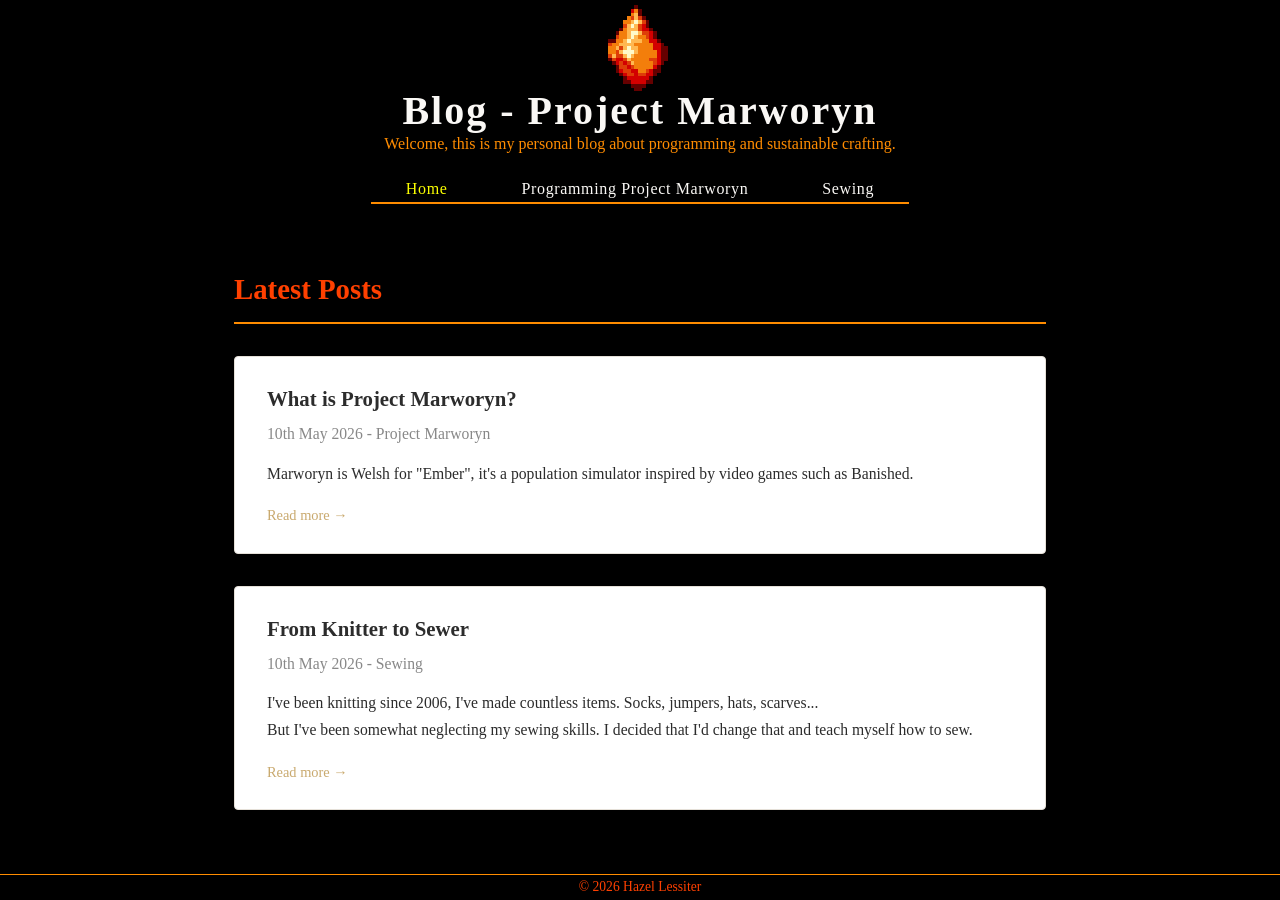
==== index.html @ 71e65baf "Fix: Moved html files to root so my hosting provider can consume them" ====
<!DOCTYPE html>
<html lang="en">
<head>
    <meta charset="UTF-8" />
    <meta name="viewport" content="width=device-width, initial-scale=1.0" />
    <title>Blog - Project Marworyn </title>
    <link rel="stylesheet" href="css/style.css" />
</head>
<body>

    <header>
		<img id="logo" src="images/Logo.png" width="64px" >
        <h1>Blog - Project Marworyn</h1>
        <p>Welcome, this is my personal blog about programming and sustainable crafting.</p>
    </header>

    <nav>
		<div class="nav-container">
			<a href="index.html" class="active">Home</a>
			<a href="project-marworyn.html">Programming Project Marworyn</a>
			<a href="sewing.html">Sewing</a>
		</div>
    </nav>

    <main>
        <h2 class="page-heading">Latest Posts</h2>

        <article class="post-card">
            <h2><a href="project-marworyn.html">What is Project Marworyn?</a></h2>
            <p class="post-meta">10th May 2026 - Project Marworyn</p>
            <p>Marworyn is Welsh for "Ember", it's a population simulator inspired by video games such as Banished.</p>
            <a class="read-more" href="project-marworyn.html">Read more &rarr;</a>
        </article>

        <article class="post-card">
            <h2><a href="sewing.html">From Knitter to Sewer</a></h2>
            <p class="post-meta">10th May 2026 - Sewing</p>
            <p>I've been knitting since 2006, I've made countless items. Socks, jumpers, hats, scarves...</br>
				But I've been somewhat neglecting my sewing skills. I decided that I'd change that and teach myself how to sew.
			</p>
            <a class="read-more" href="sewing.html">Read more &rarr;</a>
        </article>
    </main>

    <footer>
        <p>&copy; 2026 Hazel Lessiter</p>
    </footer>

</body>
</html>
---- css/style.css ----
* {
    margin: 0;
    padding: 0;
    box-sizing: border-box;
}

html, body {
  /* Prevents the 'bounce' effect */
  overscroll-behavior-y: none;
}

body {
    font-family: Georgia, serif;
    background-color: #000000;
    color: #2c2c2c;
    line-height: 1.7;
}

/* Header */
header {
    background-color: #000000;
    color: #faf8f5;
    padding: 5px;
    text-align: center;
}

header h1 {
    font-size: 2.5rem;
    letter-spacing: 0.05em;
	margin-top: -30px;
}

header p {
    font-size: 1rem;
    color: #ff8c00;
	margin-top: -15px;
}

/* Navigation */
nav {
    background-color: #000000;
    display: flex;
    justify-content: center;
    gap: 2rem;
    padding: 0.8rem 0;
}

nav a {
    color: #faf8f5;
    text-decoration: none;
    font-size: 1rem;
    letter-spacing: 0.04em;
    transition: color 0.2s;
	padding: 0 35px;
}

nav a:hover,
nav a.active {
    color: #fbff00;
}

.nav-container {
  display: inline-block;    /* Shrinks the width to fit the links */
  border-bottom: 2px solid #ff8c00; /* The unbroken line */
}

/* Main content */
main {
    max-width: 860px;
    margin: 3rem auto;
    padding: 0 1.5rem;
}

/* Page heading */
.page-heading {
	color: #ff4000;
    border-bottom: 2px solid #ff8c00;
    padding-bottom: 0.5rem;
    margin-bottom: 2rem;
    font-size: 1.8rem;
}

/* Blog post card */
.post-card {
    background-color: #fff;
    border: 1px solid #e5e0d8;
    border-radius: 4px;
    padding: 1.5rem 2rem;
    margin-bottom: 2rem;
}

.post-card h2 {
    font-size: 1.3rem;
    margin-bottom: 0.3rem;
}

.post-card h2 a {
    color: #2c2c2c;
    text-decoration: none;
}

.post-card h2 a:hover {
    color: #c9a96e;
}

.post-meta {
    font-size: 0.85rem;
    color: #888;
    margin-bottom: 0.8rem;
}

.post-card p {
    font-size: 0.98rem;
}

.read-more {
    display: inline-block;
    margin-top: 1rem;
    font-size: 0.9rem;
    color: #c9a96e;
    text-decoration: none;
}

.read-more:hover {
    text-decoration: underline;
}

img {
	image-rendering: pixelated;
}

/* Footer */
footer {
    text-align: center;
    padding: 0px;
    font-size: 0.85rem;
    color: #ff4000;
    border-top: 1px solid #ff8c00;
    margin-top: 4rem;
	margin-bottom: 0px;
}
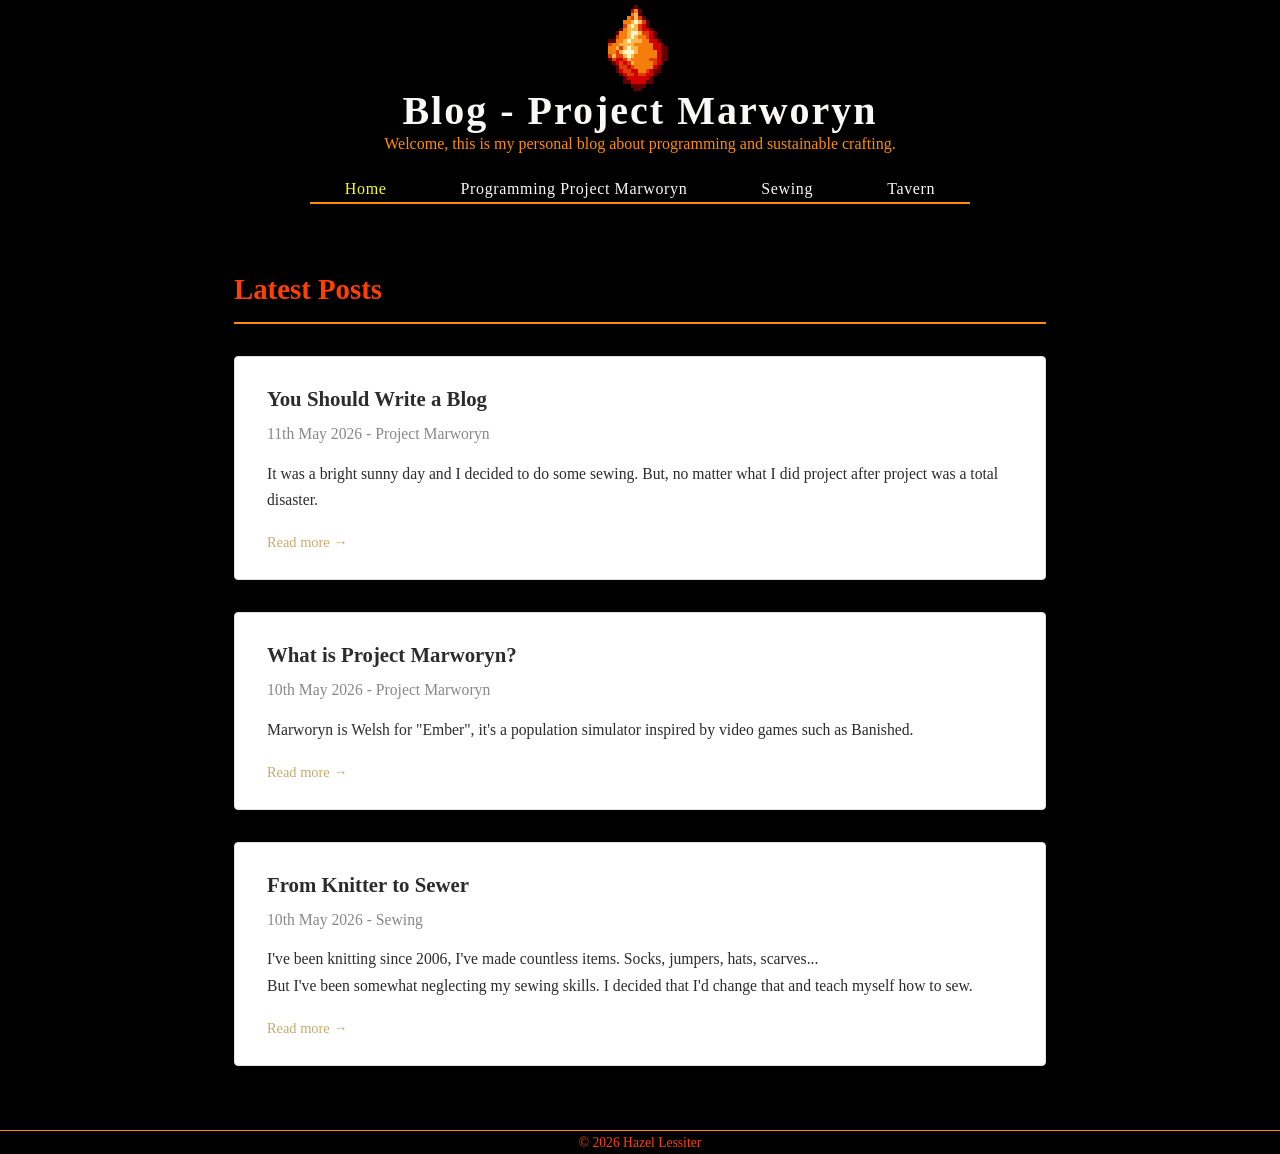
==== commit 2f26df01: "Feature: Added Tavern" ====
--- a/index.html
+++ b/index.html
@@ -19,11 +19,19 @@
 			<a href="index.html" class="active">Home</a>
 			<a href="project-marworyn.html">Programming Project Marworyn</a>
 			<a href="sewing.html">Sewing</a>
+			<a href="tavern.html">Tavern</a>
 		</div>
     </nav>
 
     <main>
         <h2 class="page-heading">Latest Posts</h2>
+
+		<article class="post-card">
+            <h2><a href="project-marworyn.html">You Should Write a Blog</a></h2>
+            <p class="post-meta">11th May 2026 - Project Marworyn</p>
+            <p>It was a bright sunny day and I decided to do some sewing. But, no matter what I did project after project was a total disaster.</p>
+            <a class="read-more" href="project-marworyn.html">Read more &rarr;</a>
+        </article>
 
         <article class="post-card">
             <h2><a href="project-marworyn.html">What is Project Marworyn?</a></h2>
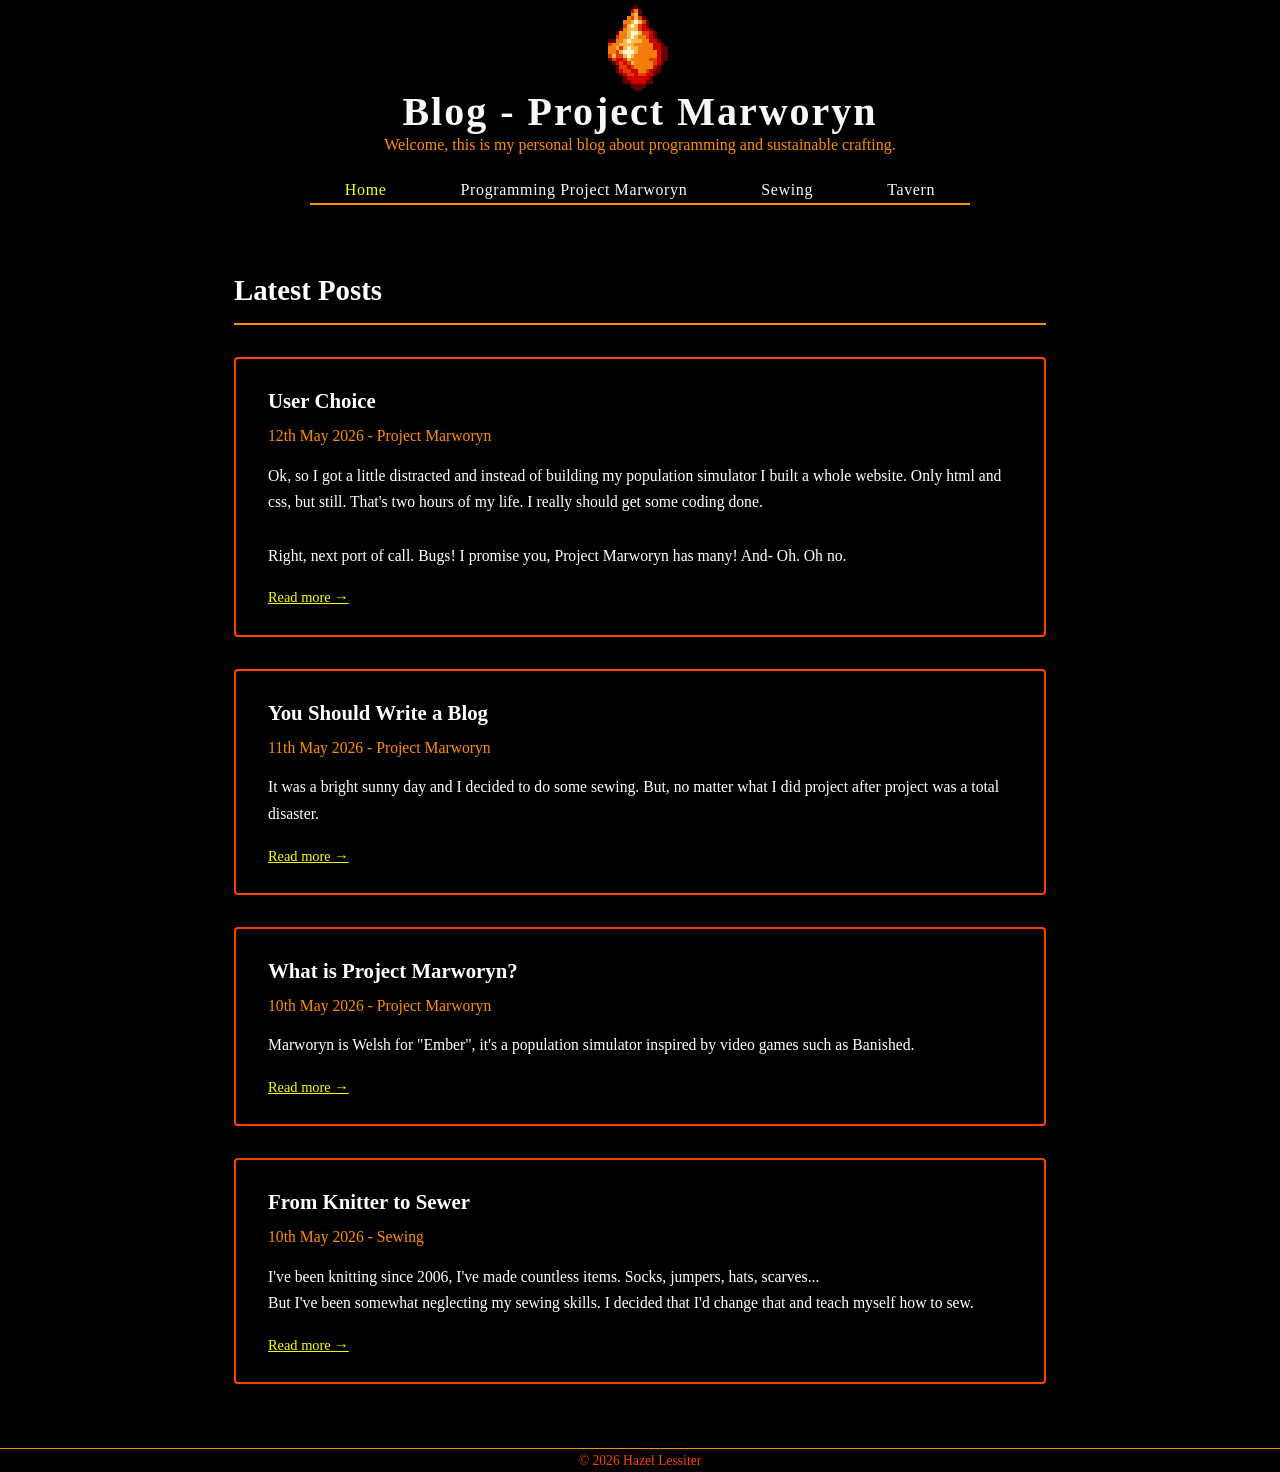
==== commit ed263f55: "Feature: Began creation of PageEngine" ====
--- a/index.html
+++ b/index.html
@@ -25,6 +25,15 @@
 
     <main>
         <h2 class="page-heading">Latest Posts</h2>
+
+		<article class="post-card">
+            <h2><a href="project-marworyn.html">User Choice</a></h2>
+            <p class="post-meta">12th May 2026 - Project Marworyn</p>
+            <p>Ok, so I got a little distracted and instead of building my population simulator I built a whole website. Only html and css, but still. That's two hours of my life. I really should get some coding done.</br></br>
+
+			Right, next port of call. Bugs! I promise you, Project Marworyn has many! And- Oh. Oh no.</p>
+            <a class="read-more" href="project-marworyn.html">Read more &rarr;</a>
+        </article>
 
 		<article class="post-card">
             <h2><a href="project-marworyn.html">You Should Write a Blog</a></h2>
--- a/css/style.css
+++ b/css/style.css
@@ -27,7 +27,7 @@
 header h1 {
     font-size: 2.5rem;
     letter-spacing: 0.05em;
-	margin-top: -30px;
+	margin-top: -29px;
 }
 
 header p {
@@ -73,7 +73,7 @@
 
 /* Page heading */
 .page-heading {
-	color: #ff4000;
+	color: #ffffff;
     border-bottom: 2px solid #ff8c00;
     padding-bottom: 0.5rem;
     margin-bottom: 2rem;
@@ -82,42 +82,44 @@
 
 /* Blog post card */
 .post-card {
-    background-color: #fff;
-    border: 1px solid #e5e0d8;
+    background-color: #000000;
+    border: 2px solid #ff4000;
     border-radius: 4px;
     padding: 1.5rem 2rem;
     margin-bottom: 2rem;
 }
 
 .post-card h2 {
+	color: #ffffff !important;
     font-size: 1.3rem;
     margin-bottom: 0.3rem;
 }
 
 .post-card h2 a {
-    color: #2c2c2c;
+    color: #ffffff !important;
     text-decoration: none;
 }
 
 .post-card h2 a:hover {
-    color: #c9a96e;
+    color: #fbff00;
 }
 
 .post-meta {
     font-size: 0.85rem;
-    color: #888;
+    color: #ff8c00 !important;
     margin-bottom: 0.8rem;
 }
 
 .post-card p {
     font-size: 0.98rem;
+	color: #ffffff;
 }
 
 .read-more {
     display: inline-block;
     margin-top: 1rem;
     font-size: 0.9rem;
-    color: #c9a96e;
+    color: #fbff00;--/* ff4000 is red, fbff00 is yellow */
     text-decoration: none;
 }
 
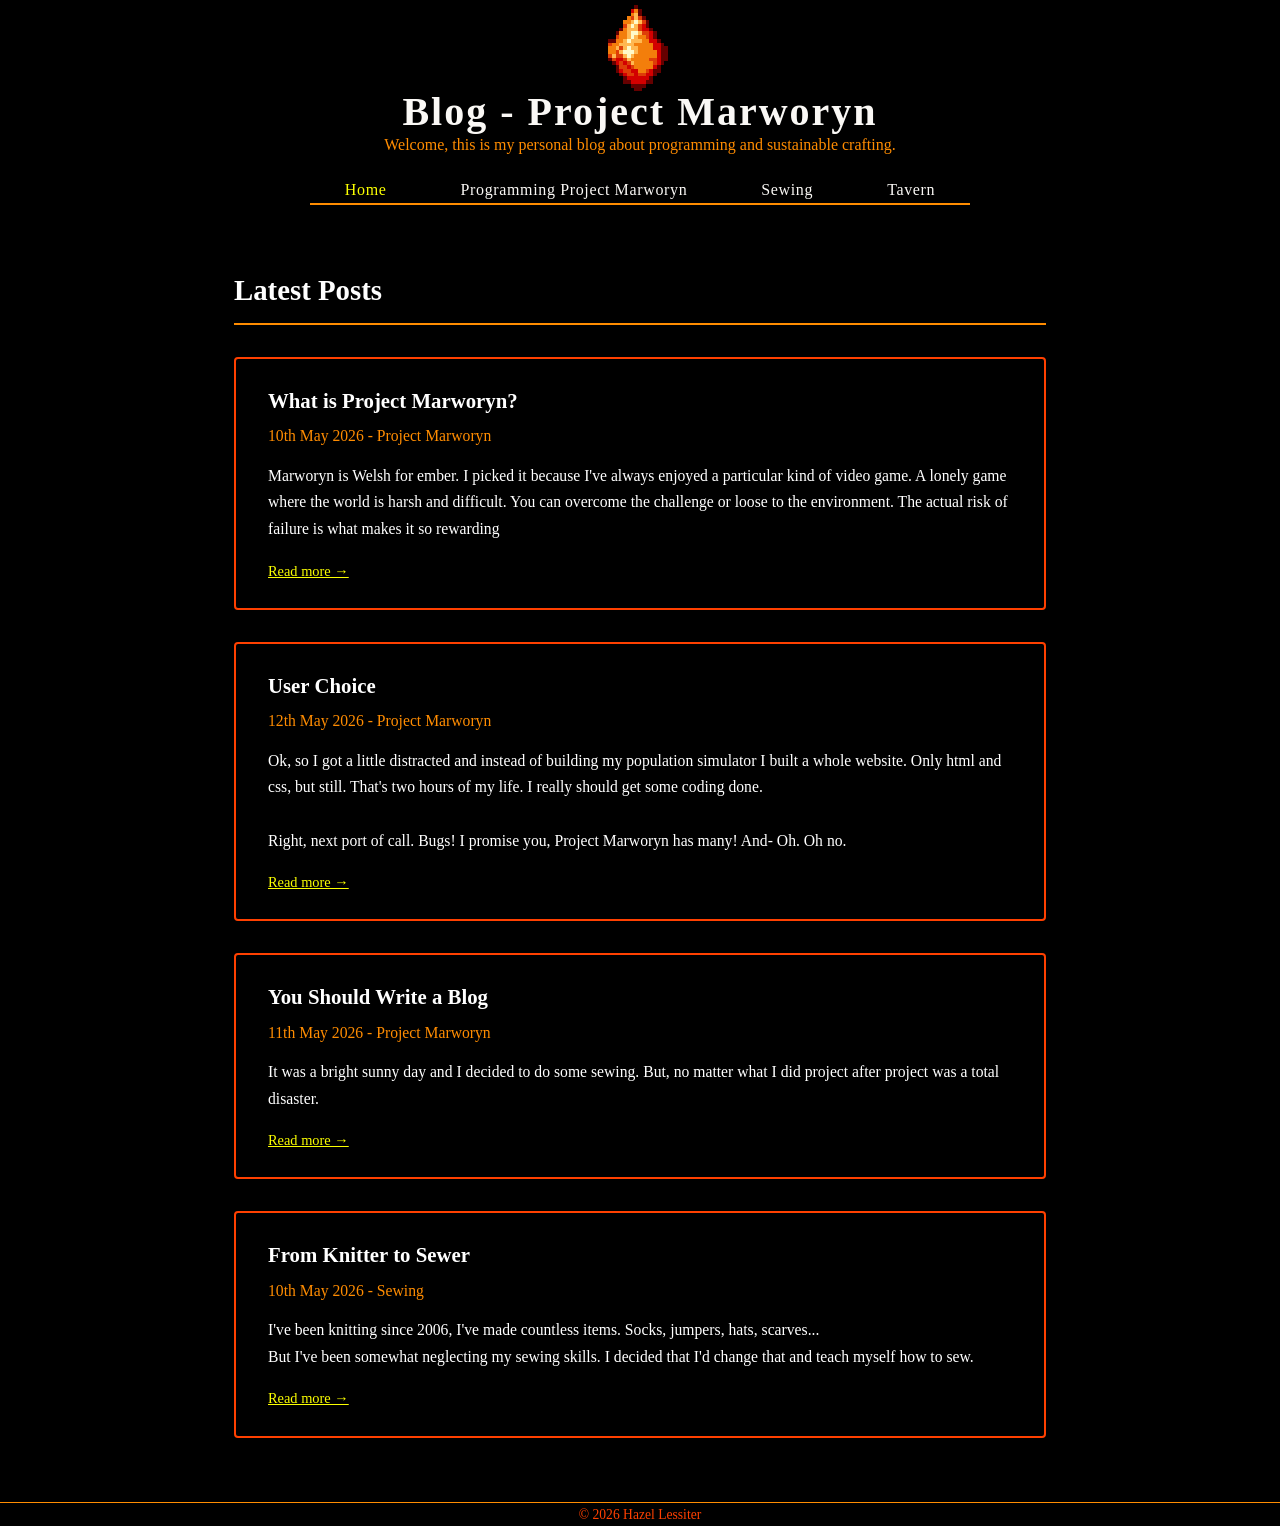
==== commit d399498b: "Feature: Added new blogpost" ====
--- a/index.html
+++ b/index.html
@@ -27,6 +27,13 @@
         <h2 class="page-heading">Latest Posts</h2>
 
 		<article class="post-card">
+            <h2><a href="project-marworyn.html">What is Project Marworyn?</a></h2>
+            <p class="post-meta">10th May 2026 - Project Marworyn</p>
+            <p>Marworyn is Welsh for ember. I picked it because I've always enjoyed a particular kind of video game. A lonely game where the world is harsh and difficult. You can overcome the challenge or loose to the environment. The actual risk of failure is what makes it so rewarding</p>
+            <a class="read-more" href="project-marworyn.html">Read more &rarr;</a>
+        </article>
+
+		<article class="post-card">
             <h2><a href="project-marworyn.html">User Choice</a></h2>
             <p class="post-meta">12th May 2026 - Project Marworyn</p>
             <p>Ok, so I got a little distracted and instead of building my population simulator I built a whole website. Only html and css, but still. That's two hours of my life. I really should get some coding done.</br></br>
@@ -39,13 +46,6 @@
             <h2><a href="project-marworyn.html">You Should Write a Blog</a></h2>
             <p class="post-meta">11th May 2026 - Project Marworyn</p>
             <p>It was a bright sunny day and I decided to do some sewing. But, no matter what I did project after project was a total disaster.</p>
-            <a class="read-more" href="project-marworyn.html">Read more &rarr;</a>
-        </article>
-
-        <article class="post-card">
-            <h2><a href="project-marworyn.html">What is Project Marworyn?</a></h2>
-            <p class="post-meta">10th May 2026 - Project Marworyn</p>
-            <p>Marworyn is Welsh for "Ember", it's a population simulator inspired by video games such as Banished.</p>
             <a class="read-more" href="project-marworyn.html">Read more &rarr;</a>
         </article>
 
